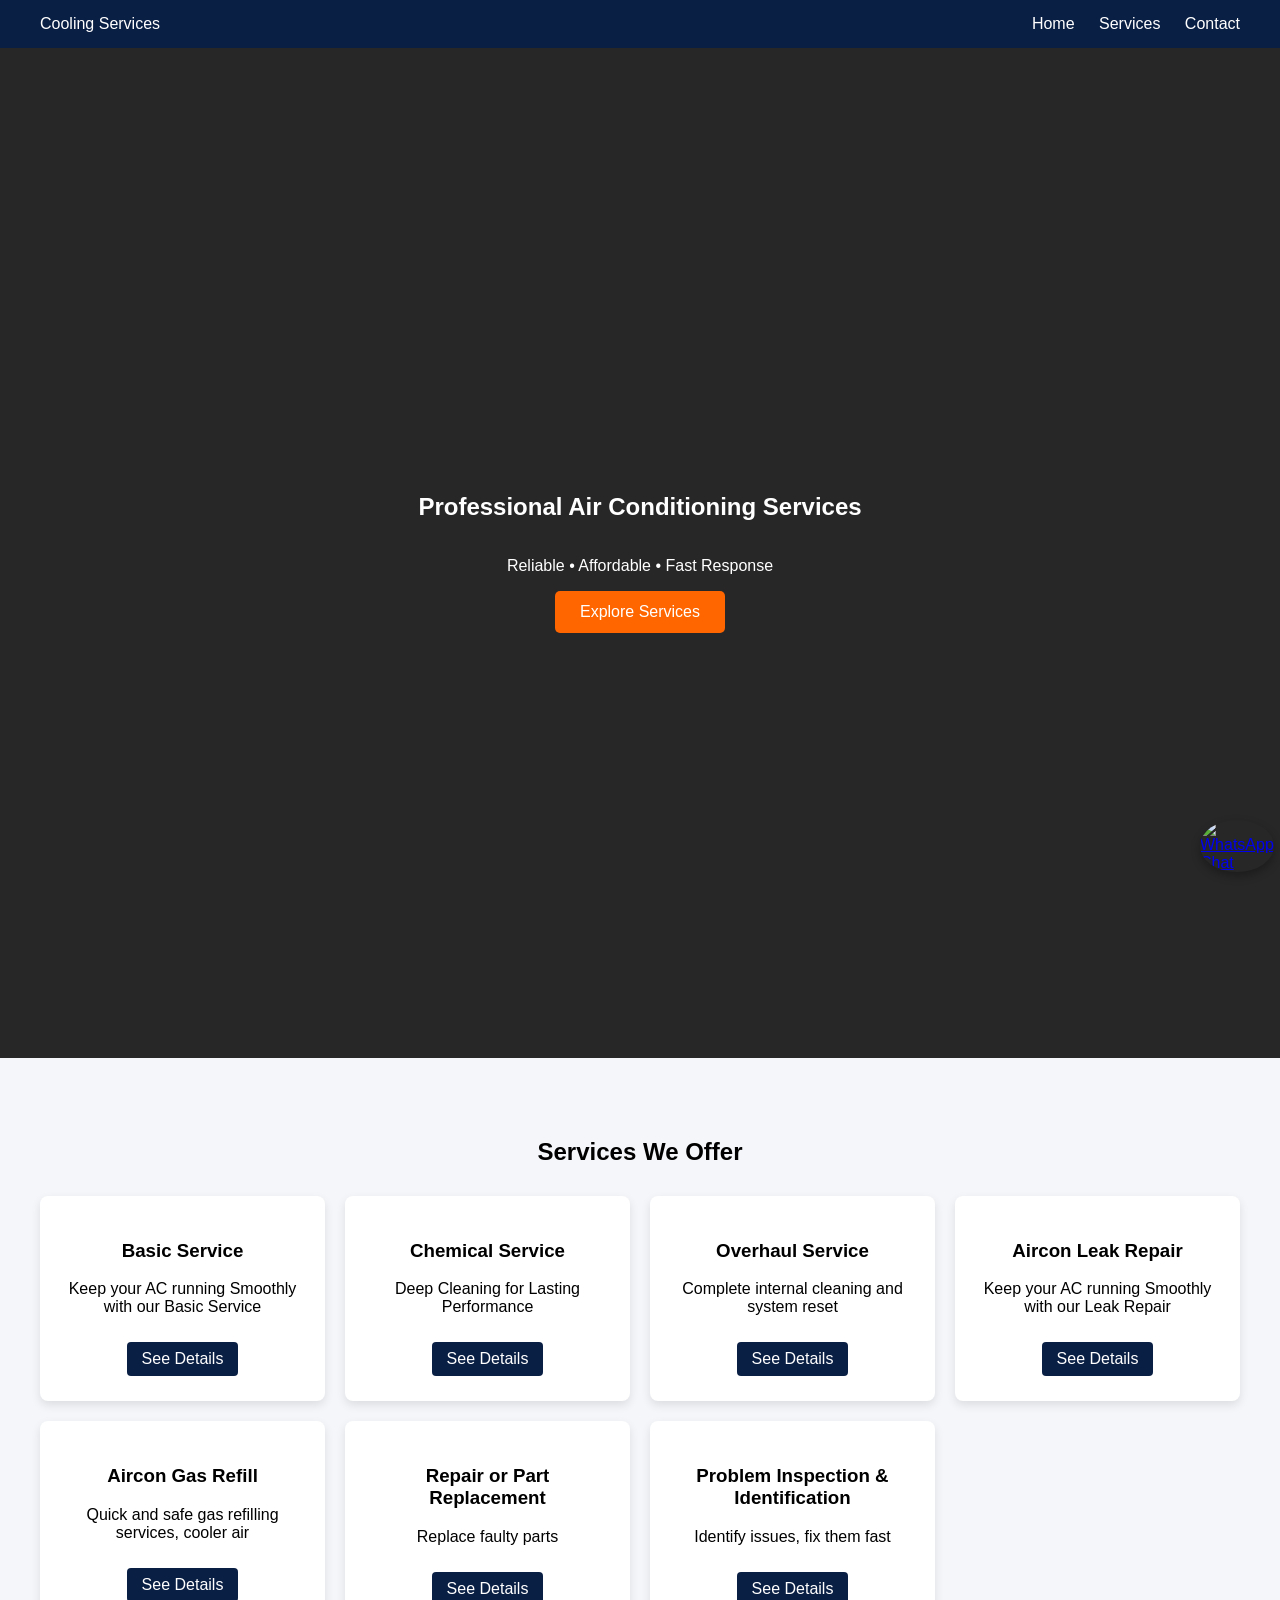
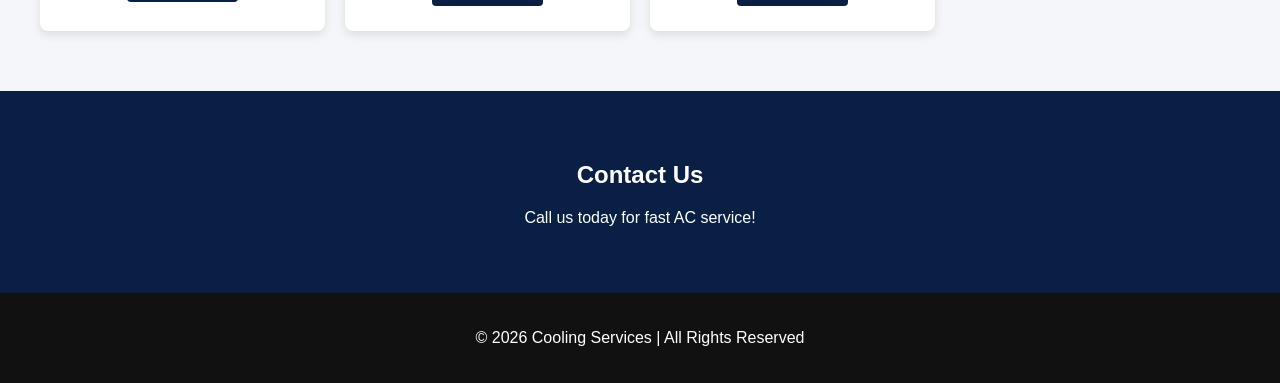
==== index.html @ 7cad8367 "Add files via upload" ====
<!DOCTYPE html>
<html lang="en">

<head>
    <meta charset="UTF-8">
    <title>Cooling Services</title>
    <meta name="viewport" content="width=device-width, initial-scale=1.0">
    <link rel="stylesheet" href="style.css">
</head>

<body>

    <header>
        <div class="logo">Cooling Services</div>
        <nav>
            <a href="#">Home</a>
            <a href="#services">Services</a>
            <a href="#contact">Contact</a>
        </nav>
    </header>

    <section class="hero">
        <h1>Professional Air Conditioning Services</h1>
        <p>Reliable • Affordable • Fast Response</p>
        <button onclick="scrollToServices()">Explore Services</button>
    </section>

    <section id="services" class="services-section">
        <h2>Services We Offer</h2>

        <div class="services-container">

            <div class="service-card">
                <h3>Basic Service</h3>
                <p>Keep your AC running Smoothly with our Basic Service</p>
                <a href="basic-service.html" class="service-btn">See Details</a>
            </div>

            <div class="service-card">
                <h3>Chemical Service</h3>
                <p>Deep Cleaning for Lasting Performance</p>
                <a href="chemical-service.html" class="Chemical-btn">See Details</a>
            </div>

            <div class="service-card">
                <h3>Overhaul Service</h3>
                <p>Complete internal cleaning and system reset</p>
                <a href="overhaul-service.html" class="Overhaul-btn">See Details</a>
            </div>

            <div class="service-card">
                <h3>Aircon Leak Repair</h3>
                <p>Keep your AC running Smoothly with our Leak Repair</p>
                <a href="leak-rapair.html" class="Leak-btn">See Details</a>
            </div>

            <div class="service-card">
                <h3>Aircon Gas Refill</h3>
                <p>Quick and safe gas refilling services, cooler air</p>
                <a href="gas-refill.html" class="gas-btn">See Details</a>
            </div>

            <div class="service-card">
                <h3>Repair or Part Replacement</h3>
                <p>Replace faulty parts</p>
                <a href="repair-replacement.html" class="replacement-btn">See Details</a>
            </div>

            <div class="service-card">
                <h3>Problem Inspection & Identification</h3>
                <p>Identify issues, fix them fast</p>
                <a href="installation-service.html" class="installation-service-btn">See Details</a>
            </div>

        </div>
    </section>



    <section id="contact" class="contact-section">
        <h2>Contact Us</h2>
        <p>Call us today for fast AC service!</p>
    </section>

    <!-- WhatsApp Floating Button -->
    <a href="https://wa.me/923001234567" class="whatsapp-float" target="_blank">
        <img src="https://cdn-icons-png.flaticon.com/512/733/733585.png" alt="WhatsApp Chat">
    </a>

    <footer>
        <p>© 2026 Cooling Services | All Rights Reserved</p>
    </footer>

    <script src="script.js"></script>
</body>

</html>
---- style.css ----
body {
    margin: 0;
    font-family: Arial, sans-serif;
    background: #f4f6f9;
}

header {
    background: #0a1f44;
    color: white;
    display: flex;
    justify-content: space-between;
    padding: 15px 40px;
}

.hero {
    background: url("images/ac-service.jpg") no-repeat center center/cover;
    height: 90vh;
    color: white;
    display: flex;
    flex-direction: column;
    justify-content: center;
    align-items: center;
    text-align: center;
    position: relative;
}

.hero::before {
    content: "";
    position: absolute;
    top: 0;
    left: 0;
    right: 0;
    bottom: 0;
    background: rgba(0, 0, 0, 0.6);
}

.hero h1,
.hero p,
.hero button {
    position: relative;
    z-index: 2;
}


nav a {
    color: white;
    margin-left: 20px;
    text-decoration: none;
}

.hero {
    background: linear-gradient(rgba(0, 0, 0, 0.6), rgba(0, 0, 0, 0.6)),
        url('https://images.unsplash.com/photo-1581090700227-1e8a9a9c6c64');
    background-size: cover;
    background-position: center;
    color: white;
    text-align: center;
    padding: 100px 20px;
}

.hero button {
    padding: 12px 25px;
    border: none;
    background: #ff6600;
    color: white;
    font-size: 16px;
    cursor: pointer;
    border-radius: 5px;
}

.services-section {
    padding: 60px 40px;
    text-align: center;
}

.services-container {
    display: grid;
    grid-template-columns: repeat(auto-fit, minmax(250px, 1fr));
    gap: 20px;
    margin-top: 30px;
}

.service-card {
    background: white;
    padding: 25px;
    border-radius: 8px;
    box-shadow: 0 4px 10px rgba(0, 0, 0, 0.1);
    transition: 0.3s;
}

.service-card:hover {
    transform: translateY(-5px);
}

.service-card button {
    margin-top: 10px;
    padding: 8px 15px;
    border: none;
    background: #0a1f44;
    color: white;
    cursor: pointer;
    border-radius: 4px;
}

.contact-section {
    background: #0a1f44;
    color: white;
    text-align: center;
    padding: 50px 20px;
}

footer {
    background: #111;
    color: white;
    text-align: center;
    padding: 20px;
}

.whatsapp-float {
    position: fixed;
    width: 60px;
    height: 60px;
    bottom: 20px;
    right: 20px;
    z-index: 100;
}

.whatsapp-float img {
    width: 100%;
    border-radius: 50%;
    box-shadow: 0 4px 10px rgba(0, 0, 0, 0.3);
    transition: 0.3s;
}

.whatsapp-float img:hover {
    transform: scale(1.1);
}

.service-btn {
    display: inline-block;
    margin-top: 10px;
    padding: 8px 15px;
    background: #0a1f44;
    color: white;
    text-decoration: none;
    border-radius: 4px;
}

.Chemical-btn {
    display: inline-block;
    margin-top: 10px;
    padding: 8px 15px;
    background: #0a1f44;
    color: white;
    text-decoration: none;
    border-radius: 4px;
}

.Overhaul-btn {
    display: inline-block;
    margin-top: 10px;
    padding: 8px 15px;
    background: #0a1f44;
    color: white;
    text-decoration: none;
    border-radius: 4px;
}

.Leak-btn {
    display: inline-block;
    margin-top: 10px;
    padding: 8px 15px;
    background: #0a1f44;
    color: white;
    text-decoration: none;
    border-radius: 4px;
}

.gas-btn {
    display: inline-block;
    margin-top: 10px;
    padding: 8px 15px;
    background: #0a1f44;
    color: white;
    text-decoration: none;
    border-radius: 4px;
}

.replacement-btn {
    display: inline-block;
    margin-top: 10px;
    padding: 8px 15px;
    background: #0a1f44;
    color: white;
    text-decoration: none;
    border-radius: 4px;
}

.installation-service-btn {
    display: inline-block;
    margin-top: 10px;
    padding: 8px 15px;
    background: #0a1f44;
    color: white;
    text-decoration: none;
    border-radius: 4px;
}
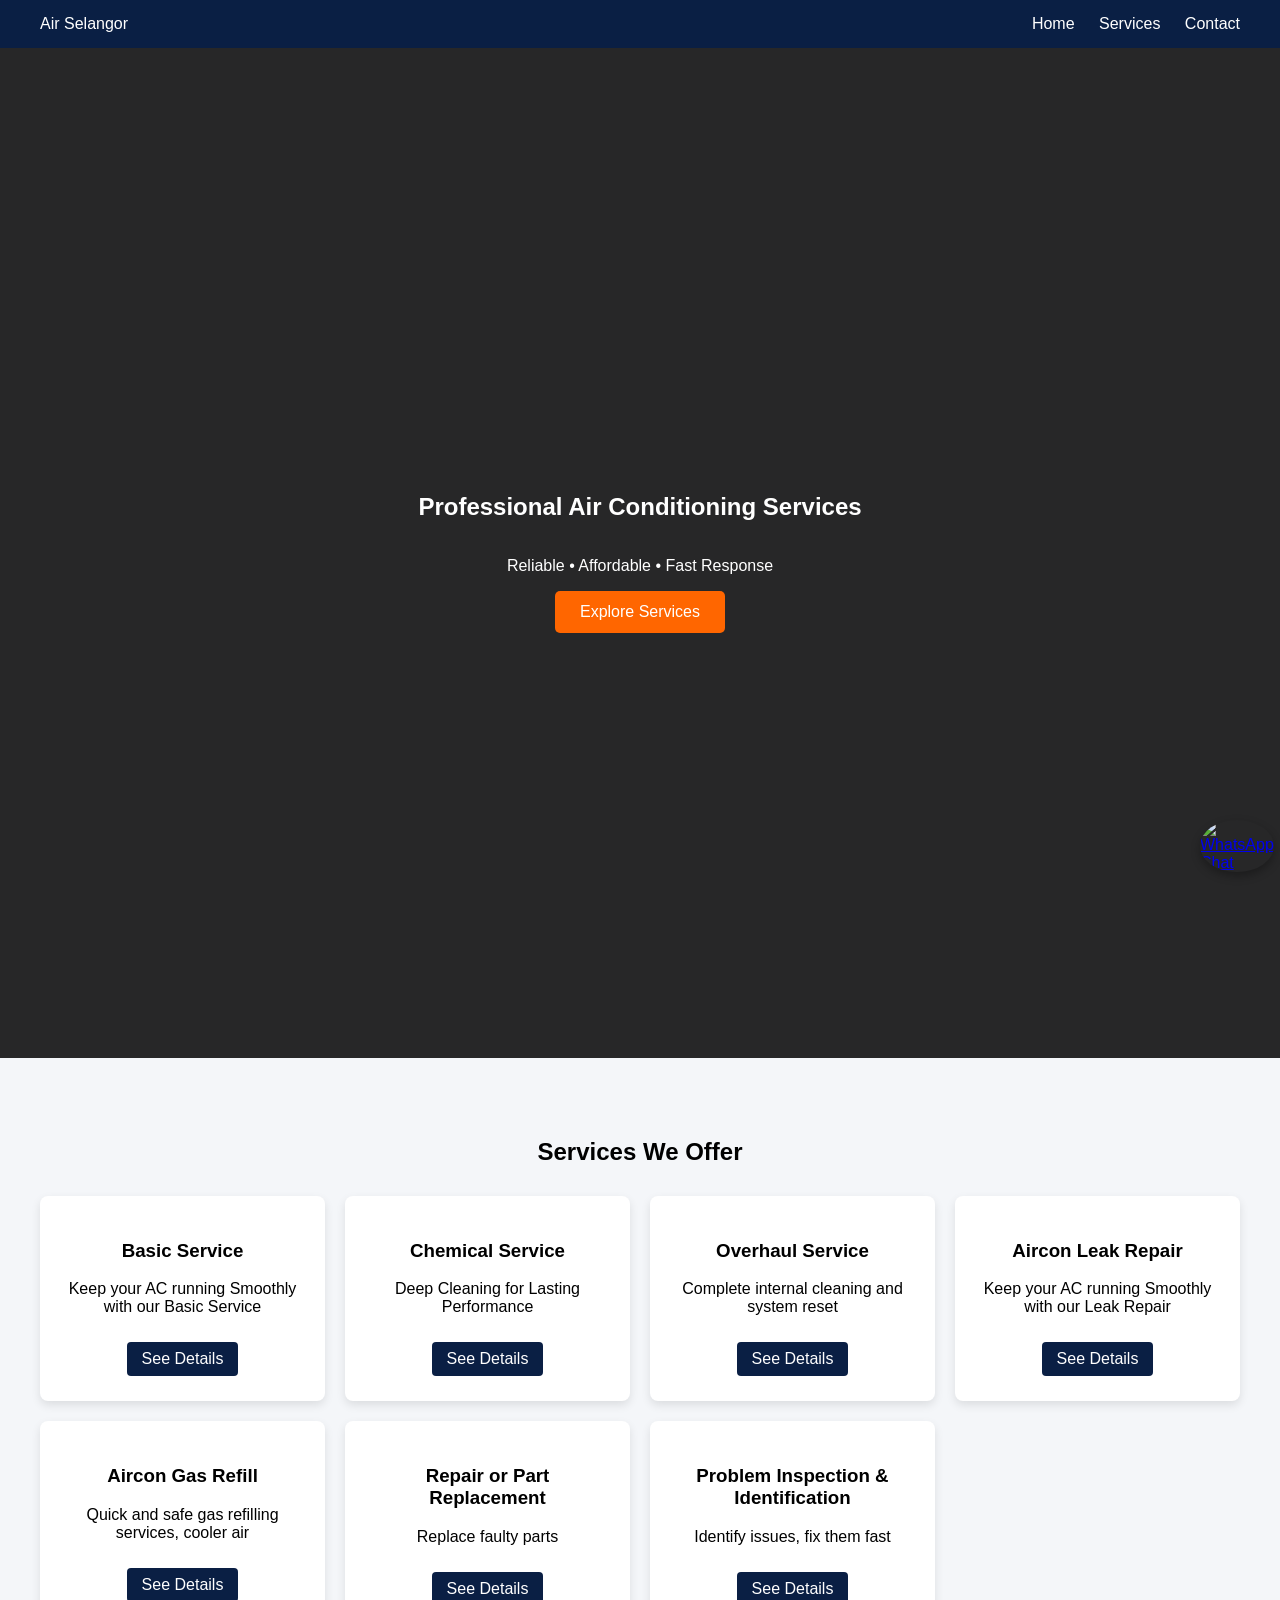
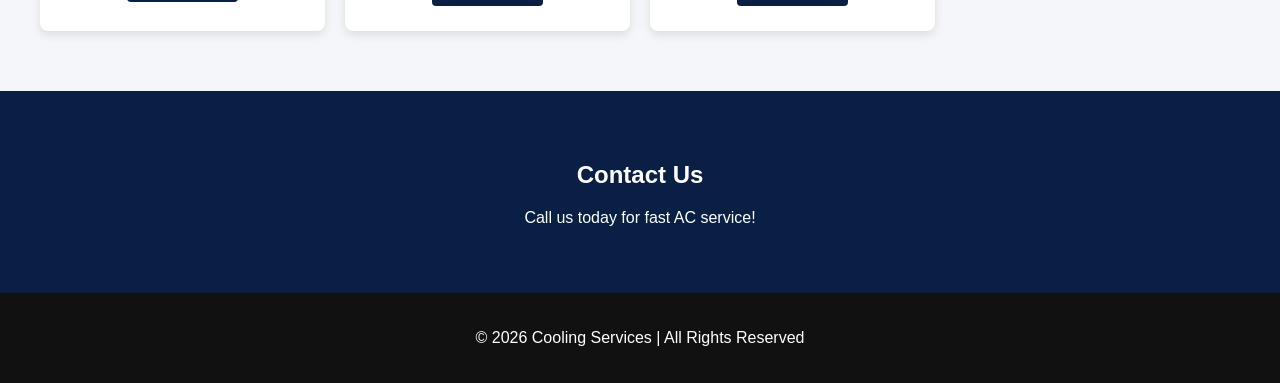
==== commit ba616af9: "Update index.html" ====
--- a/index.html
+++ b/index.html
@@ -11,7 +11,7 @@
 <body>
 
     <header>
-        <div class="logo">Cooling Services</div>
+        <div class="logo">Air Selangor</div>
         <nav>
             <a href="#">Home</a>
             <a href="#services">Services</a>
@@ -94,4 +94,4 @@
     <script src="script.js"></script>
 </body>
 
-</html>+</html>
